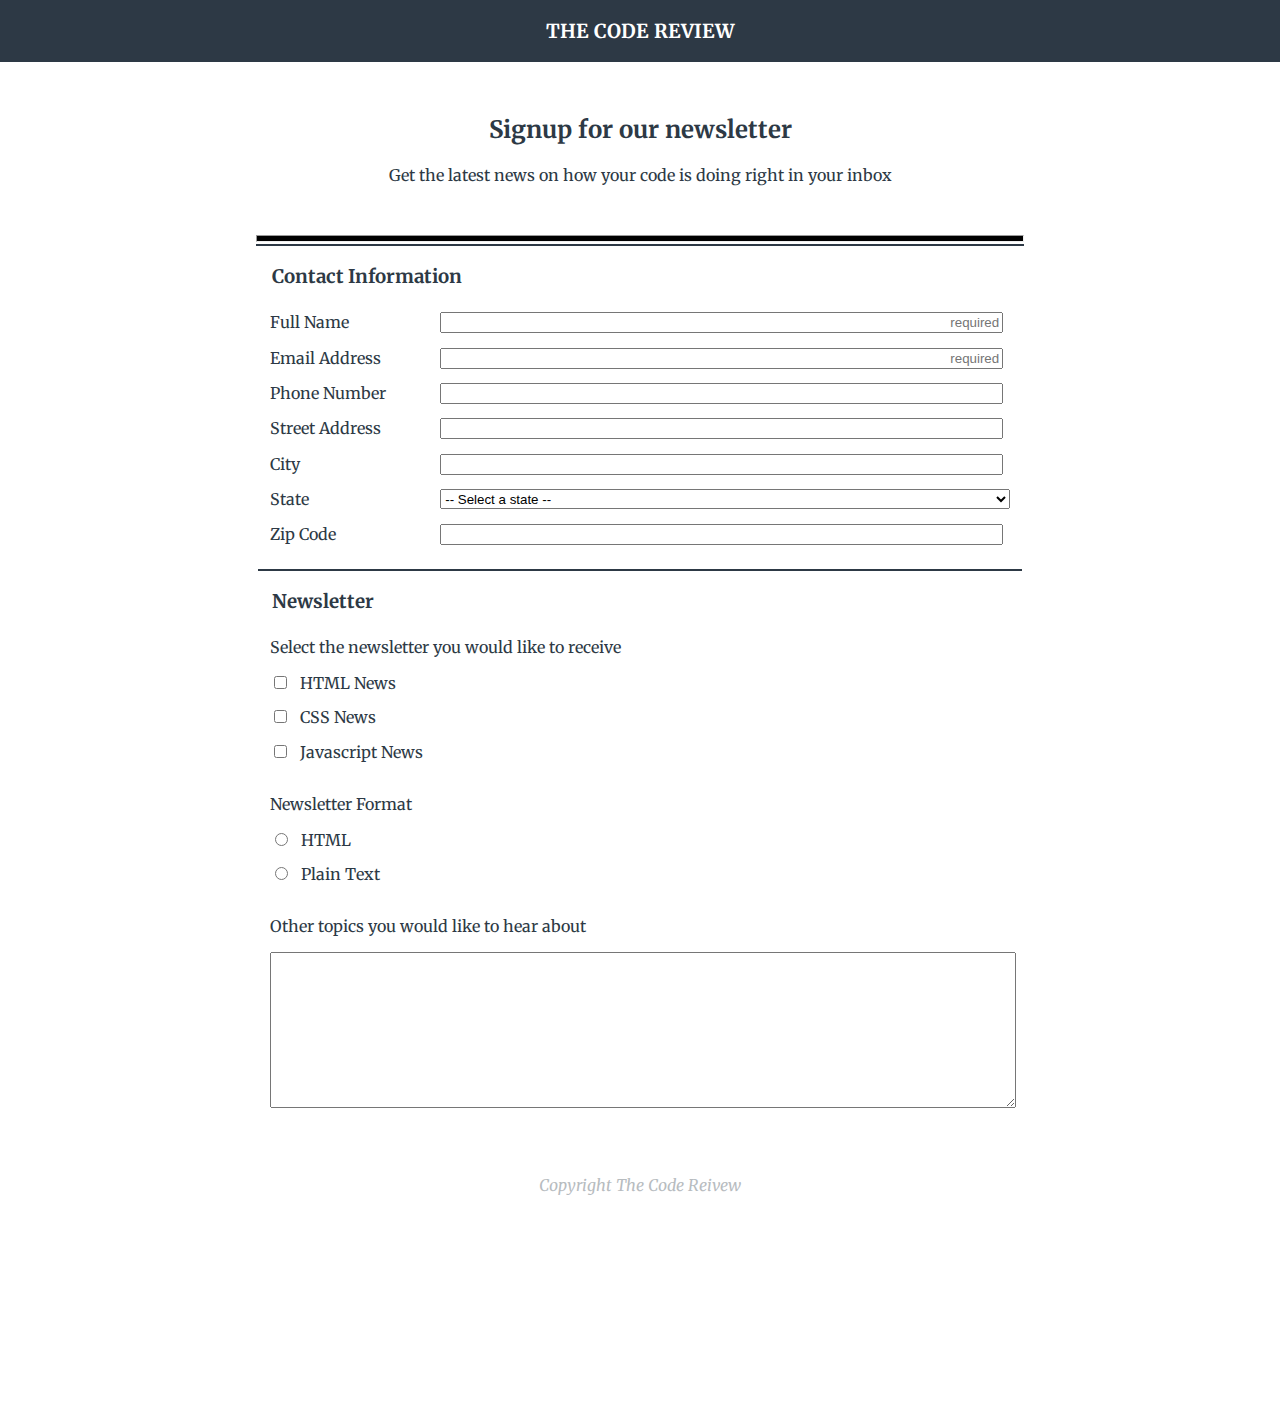
==== index.html @ 877d1f96 "fix: Fix difficulty in updating demo page" ====
<!DOCTYPE html>
<html>
  <head>
    <meta charset="utf-8">
    <meta name="viewport" content="width=device-width,initial-scale=1">
    <title>Online Registration Form</title>
    <link href="https://fonts.googleapis.com/css?family=Merriweather" rel="stylesheet" />
    <link rel="stylesheet" href="./style/style.css" />
  </head>
  <body>
    <header>
      <h1 class="logo"><a href="#">The Code Review</a></h1>
    </header>
    <main>
      <section class="newsletter-headline">
        <div>
          <h2 class="title">Signup for our newsletter</h2>
          <p class="subtitle">Get the latest news on how your code is doing right in your inbox</p>
        </div>
        <hr>
      </section>
      <section class="newsletter-form">
        <form>
          <fieldset id="form-contact-information">
            <legend><h3>Contact Information</h3></legend>
            <div class="form-group">
              <label for="form-fullname">Full Name</label>
              <input id="form-fullname" type="text" name="fullname" placeholder="required" required>
            </div>
            <div class="form-group">
              <label for="form-email">Email Address</label>
              <input id="form-email" type="email" name="email"/ placeholder="required" required>
            </div>
            <div class="form-group">
              <label for="form-phone-numb">Phone Number</label>
              <input id="form-phone-numb" type="tel" name="phone-number" />
            </div>
            <div class="form-group">
              <label for="form-street-address">Street Address</label>
              <input id="form-street-address" name="street-address" />
            </div>
            <div class="form-group">
              <label for="form-city">City</label>
              <input id="form-city" type="text" name="city" />
            </div>
            <div class="form-group">
              <label for="form-state">State</label>
              <select id="form-state" name="state">
                <option disabled selected value>-- Select a state --</option>
                <option value="alabama">Alabama</option>
                <option value="arizona">Arizona</option>
              </select>
            </div>
            <div class="form-group">
              <label for="form-zip-code">Zip Code</label>
              <input id="form-zip-code" type="text" name="zip-code" />
            </div>
          </fieldset>
          <fieldset id="form-newsletter">
            <legend><h3>Newsletter</h3></legend>
            <div class="form-group">
              <p>Select the newsletter you would like to receive</p>
              <div class="form-checkbout-radio-group">
                <input type="checkbox" name="newsletter-options" value="html-news" /><label>HTML News</label>
              </div>
              <div class="form-checkbout-radio-group">
                <input type="checkbox" name="newsletter-options" value="css-news" /><label>CSS News</label>
              </div>
              <div class="form-checkbout-radio-group">
                <input type="checkbox" name="newsletter-options" value="javascript-news" /><label>Javascript News</label>
              </div>
            </div>
            <div class="form-group">
              <p>Newsletter Format</p>
              <div class="form-checkbout-radio-group">
                <input type="radio" name="newsletter-format" value="html" /><label>HTML</label>
              </div>
              <div class="form-checkbout-radio-group">
                <input type="radio" name="newsletter-format" value="plain-text" /><label>Plain Text</label>
              </div>
            </div>
            <div class="form-group">
              <p>Other topics you would like to hear about</p>
              <textarea name="newsletter-other-topics"></textarea>
            </div>
          </fieldset>
        </form>
      </section>
    </main>
    <footer>
      <span><i>Copyright The Code Reivew</i></span>
    </footer>
  </body>
</html>
---- style/style.css ----
:root {
  /*background-color: red;*/
  font-family: 'Merriweather', serif;
  color: #2D3945;
}

body {
  margin: 0;
  padding: 0;
  display: flex;
  flex-direction: column;
  min-height: 100vh;
}

header {
  background-color: #2D3945;
  color: #8C8E90;

  display: flex;
  justify-content: center;
}

main {
  background-color: white;

  flex: 1;

  padding: 0 0.8em;
}

footer {
  color: #B7BCBf;

  min-height: 180px;
  padding: 1.3em 0;

  display: flex;
  justify-content: center;


}

fieldset {
  border-bottom: solid 2px;
  border-top: none;
  border-left: none;
  border-right: none;
}

fieldset:last-of-type {
  border-bottom: none;
}

input[type="checkbox"],
input[type="radio"] {
  margin-right: 1em;
}

:placeholder-shown {
  text-align: right;
}

.form-group,
.form-checkbout-radio-group {
  margin-bottom: 0.9em;
}

#form-newsletter .form-group {
  margin-bottom: 2em;
}

#form-newsletter p {
  margin-top: 0;
}

#form-newsletter textarea {
  width: 100%;
  height: 150px;
}

#form-contact-information .form-group {
  display: flex;
  flex-wrap: wrap;
}

#form-contact-information label {
  margin-bottom: 0.4em;
}

#form-contact-information label,
#form-contact-information input,
#form-state {
  width: 100%;
}

#form-zip-code {
  width: 100px;
}

.logo {
  margin: 0;
  font-size: 1.20em;
}

.logo a {
  padding: 1em;
  display: block;
  color: white;
  text-decoration: none;
  text-transform: uppercase;
}

.newsletter-headline {
  border-bottom: solid 2px;
  text-align: center;
}

.newsletter-headline > div {
  padding: 1em;
}

.newsletter-headline > hr {
  margin: 2px 0;
  height: 5px;
  background-color: black;
}

.newsletter-headline .title {
  font-size: 1.25em;
}


@media screen and (min-width: 768px) {
  main {
    width: 80%;
    max-width: 768px;
    margin: auto;
  }

  footer {
    min-height: 210px;
  }

  #form-contact-information .form-group {
    flex-wrap: nowrap;
  }

  #form-contact-information label {
    width: 23%;

    margin: 0em;
  }

  #form-contact-information input {
    width: 75%;
  }

  #form-state {
    width: 77%;
  }

  .newsletter-headline > div {
    padding: 2em 1em;
  }

  .newsletter-headline .title {
    font-size: 1.5em;
  }
}
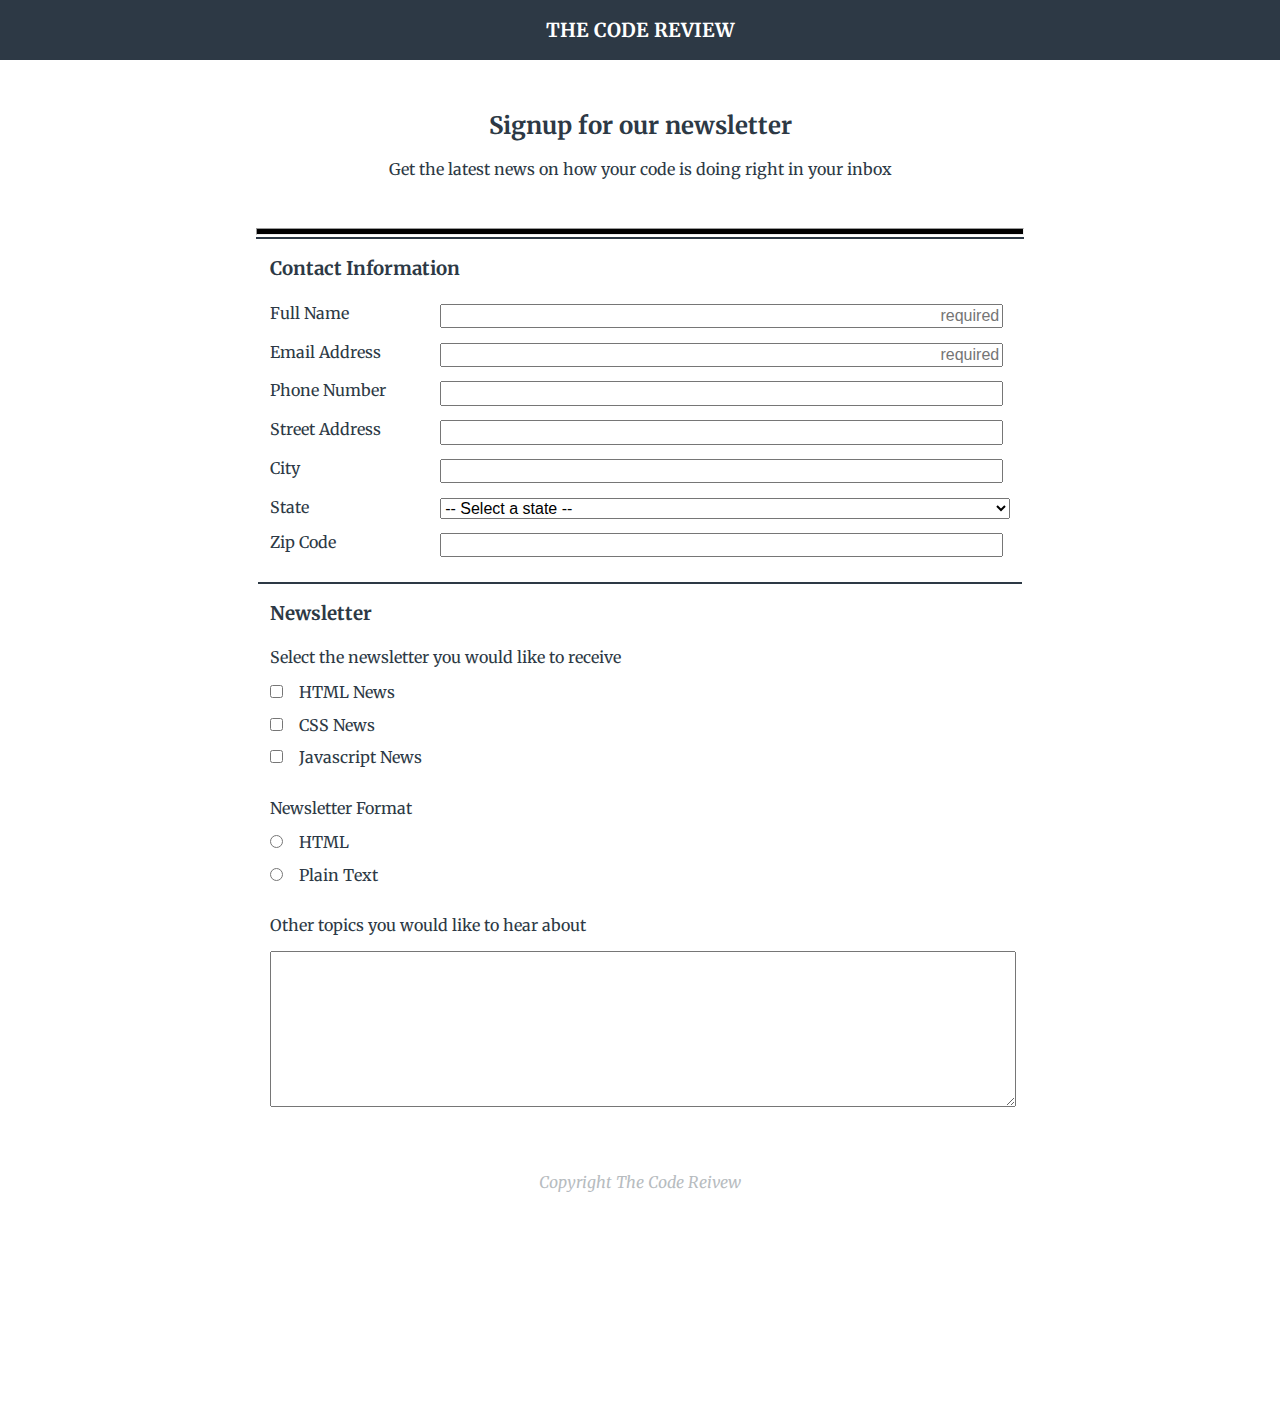
==== commit 338c6144: "style: Even out style accross multiple browsers" ====
--- a/index.html
+++ b/index.html
@@ -4,6 +4,7 @@
     <meta charset="utf-8">
     <meta name="viewport" content="width=device-width,initial-scale=1">
     <title>Online Registration Form</title>
+    <link rel="stylesheet" href="./style/normalize.css" />
     <link href="https://fonts.googleapis.com/css?family=Merriweather" rel="stylesheet" />
     <link rel="stylesheet" href="./style/style.css" />
   </head>
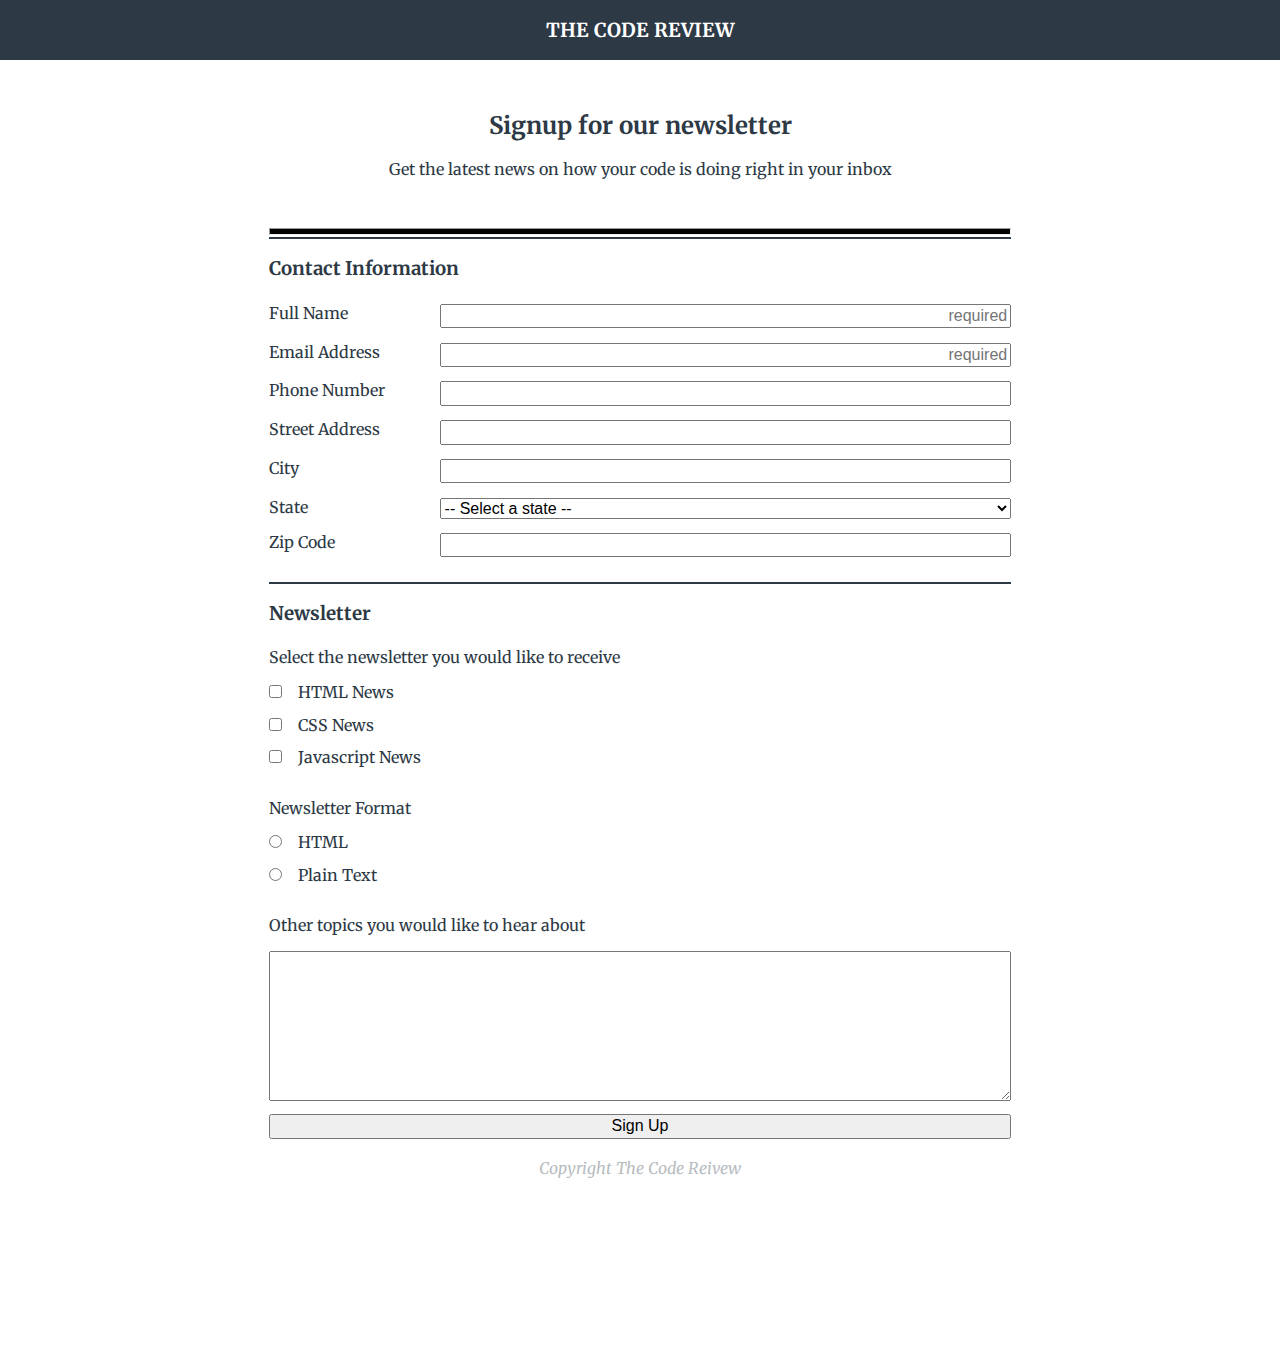
==== commit 540bf6e9: "feat: Add submit button at the end of the form" ====
--- a/index.html
+++ b/index.html
@@ -85,6 +85,7 @@
               <textarea name="newsletter-other-topics"></textarea>
             </div>
           </fieldset>
+          <input type="submit" value="Sign Up" />
         </form>
       </section>
     </main>
--- a/style/style.css
+++ b/style/style.css
@@ -1,3 +1,7 @@
+* {
+  box-sizing:border-box;
+}
+
 :root {
   /*background-color: red;*/
   font-family: 'Merriweather', serif;
@@ -45,10 +49,20 @@
   border-top: none;
   border-left: none;
   border-right: none;
+
+  margin-left: 0;
+  margin-right: 0;
+  padding-left: 0;
+  padding-right: 0;
 }
 
 fieldset:last-of-type {
   border-bottom: none;
+}
+
+form {
+  display: flex;
+  flex-direction: column;
 }
 
 input[type="checkbox"],
@@ -67,6 +81,10 @@
 
 #form-newsletter .form-group {
   margin-bottom: 2em;
+}
+
+#form-newsletter .form-group:last-child {
+  margin-bottom: 0;
 }
 
 #form-newsletter p {
@@ -151,11 +169,8 @@
     margin: 0em;
   }
 
-  #form-contact-information input {
-    width: 75%;
-  }
-
-  #form-state {
+  #form-contact-information input,
+  #form-contact-information select {
     width: 77%;
   }
 
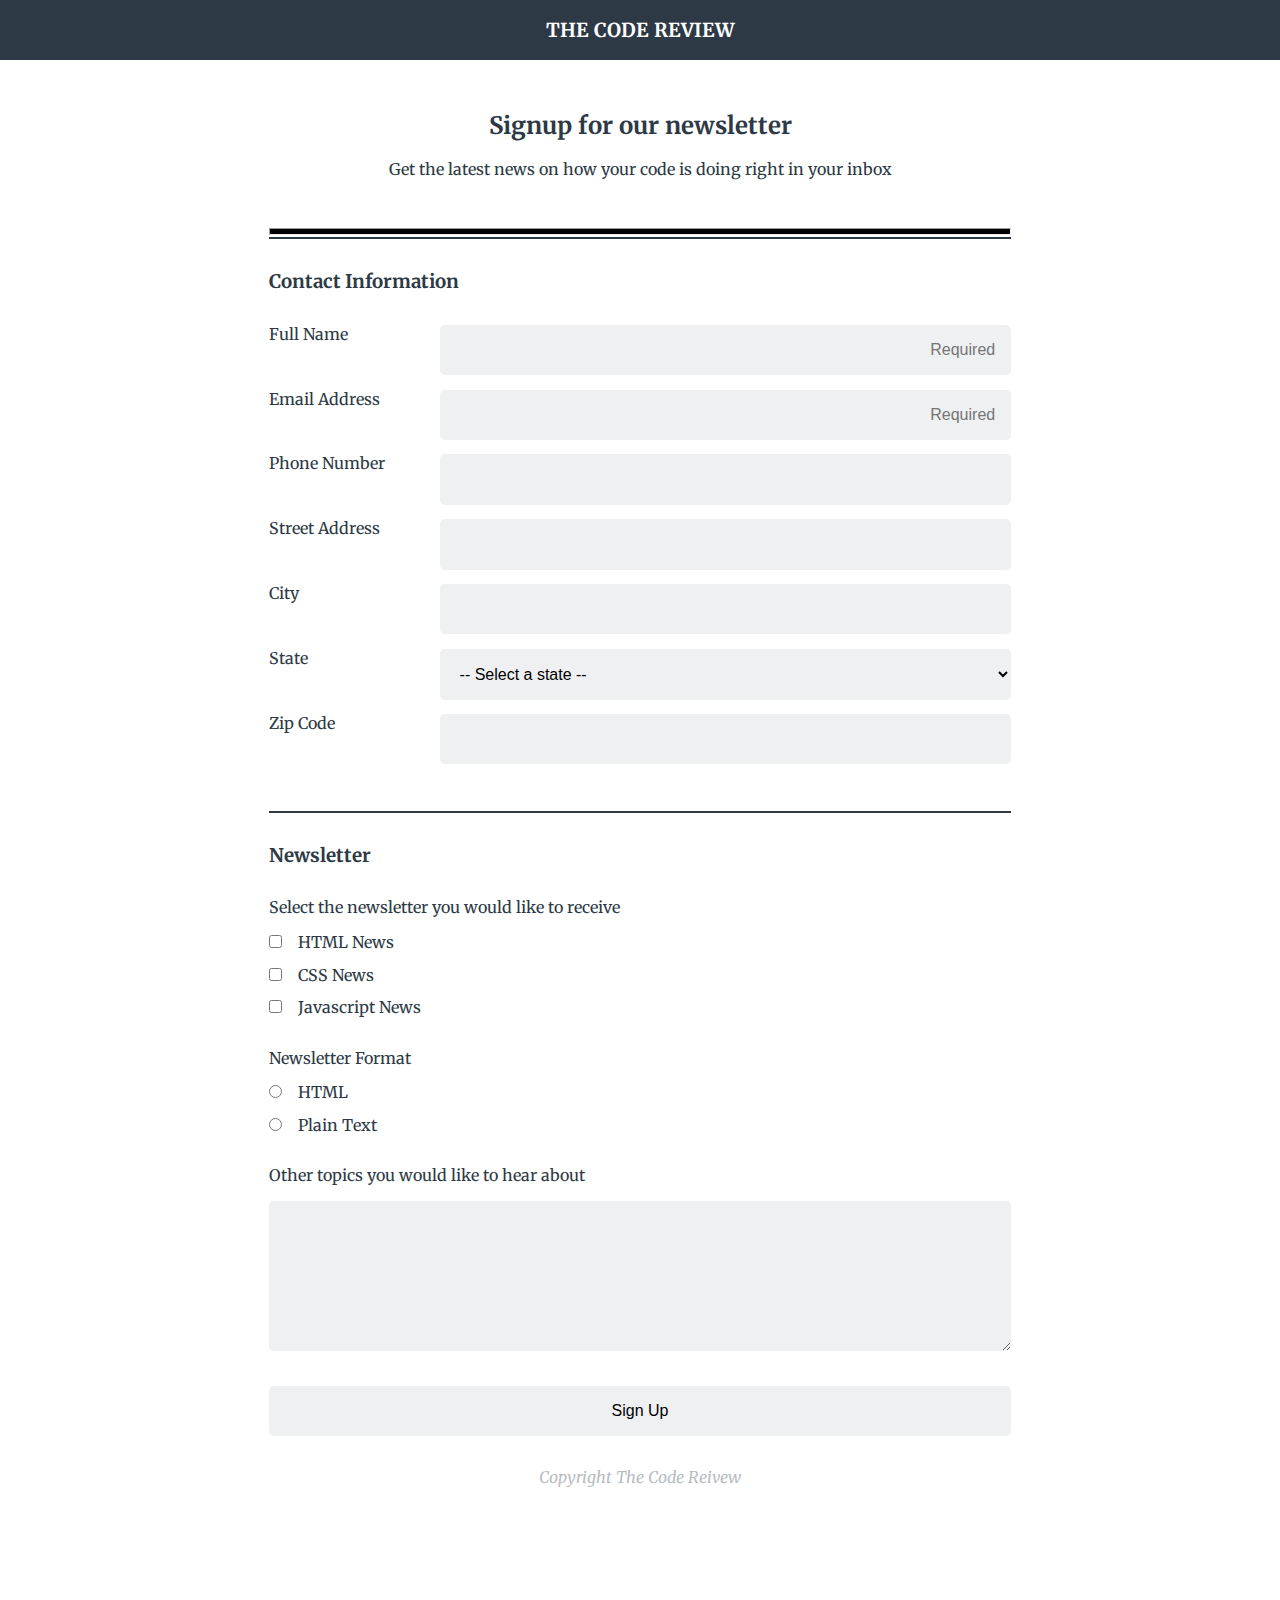
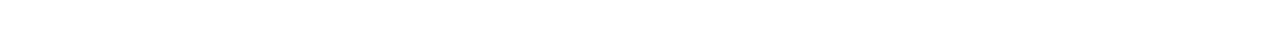
==== commit 9a116f6e: "style: Capitalize placeholder words" ====
--- a/index.html
+++ b/index.html
@@ -26,11 +26,11 @@
             <legend><h3>Contact Information</h3></legend>
             <div class="form-group">
               <label for="form-fullname">Full Name</label>
-              <input id="form-fullname" type="text" name="fullname" placeholder="required" required>
+              <input id="form-fullname" type="text" name="fullname" placeholder="Required" required>
             </div>
             <div class="form-group">
               <label for="form-email">Email Address</label>
-              <input id="form-email" type="email" name="email"/ placeholder="required" required>
+              <input id="form-email" type="email" name="email"/ placeholder="Required" required>
             </div>
             <div class="form-group">
               <label for="form-phone-numb">Phone Number</label>
--- a/style/style.css
+++ b/style/style.css
@@ -36,7 +36,7 @@
   color: #B7BCBf;
 
   min-height: 180px;
-  padding: 1.3em 0;
+  padding: 2em 0;
 
   display: flex;
   justify-content: center;
@@ -50,10 +50,8 @@
   border-left: none;
   border-right: none;
 
-  margin-left: 0;
-  margin-right: 0;
-  padding-left: 0;
-  padding-right: 0;
+  margin:0;
+  padding: 2em 0;
 }
 
 fieldset:last-of-type {
@@ -68,6 +66,28 @@
 input[type="checkbox"],
 input[type="radio"] {
   margin-right: 1em;
+}
+
+input[type="submit"],
+button[type="submit"] {
+  padding: 1em;
+}
+
+input,
+select,
+textarea {
+  padding: 1em;
+  background-color: #EFF0F1;
+  border-style: none;
+  border-radius: 5px;
+}
+
+legend {
+  padding-top: 2em;
+}
+
+legend h3 {
+  margin: 0;
 }
 
 :placeholder-shown {
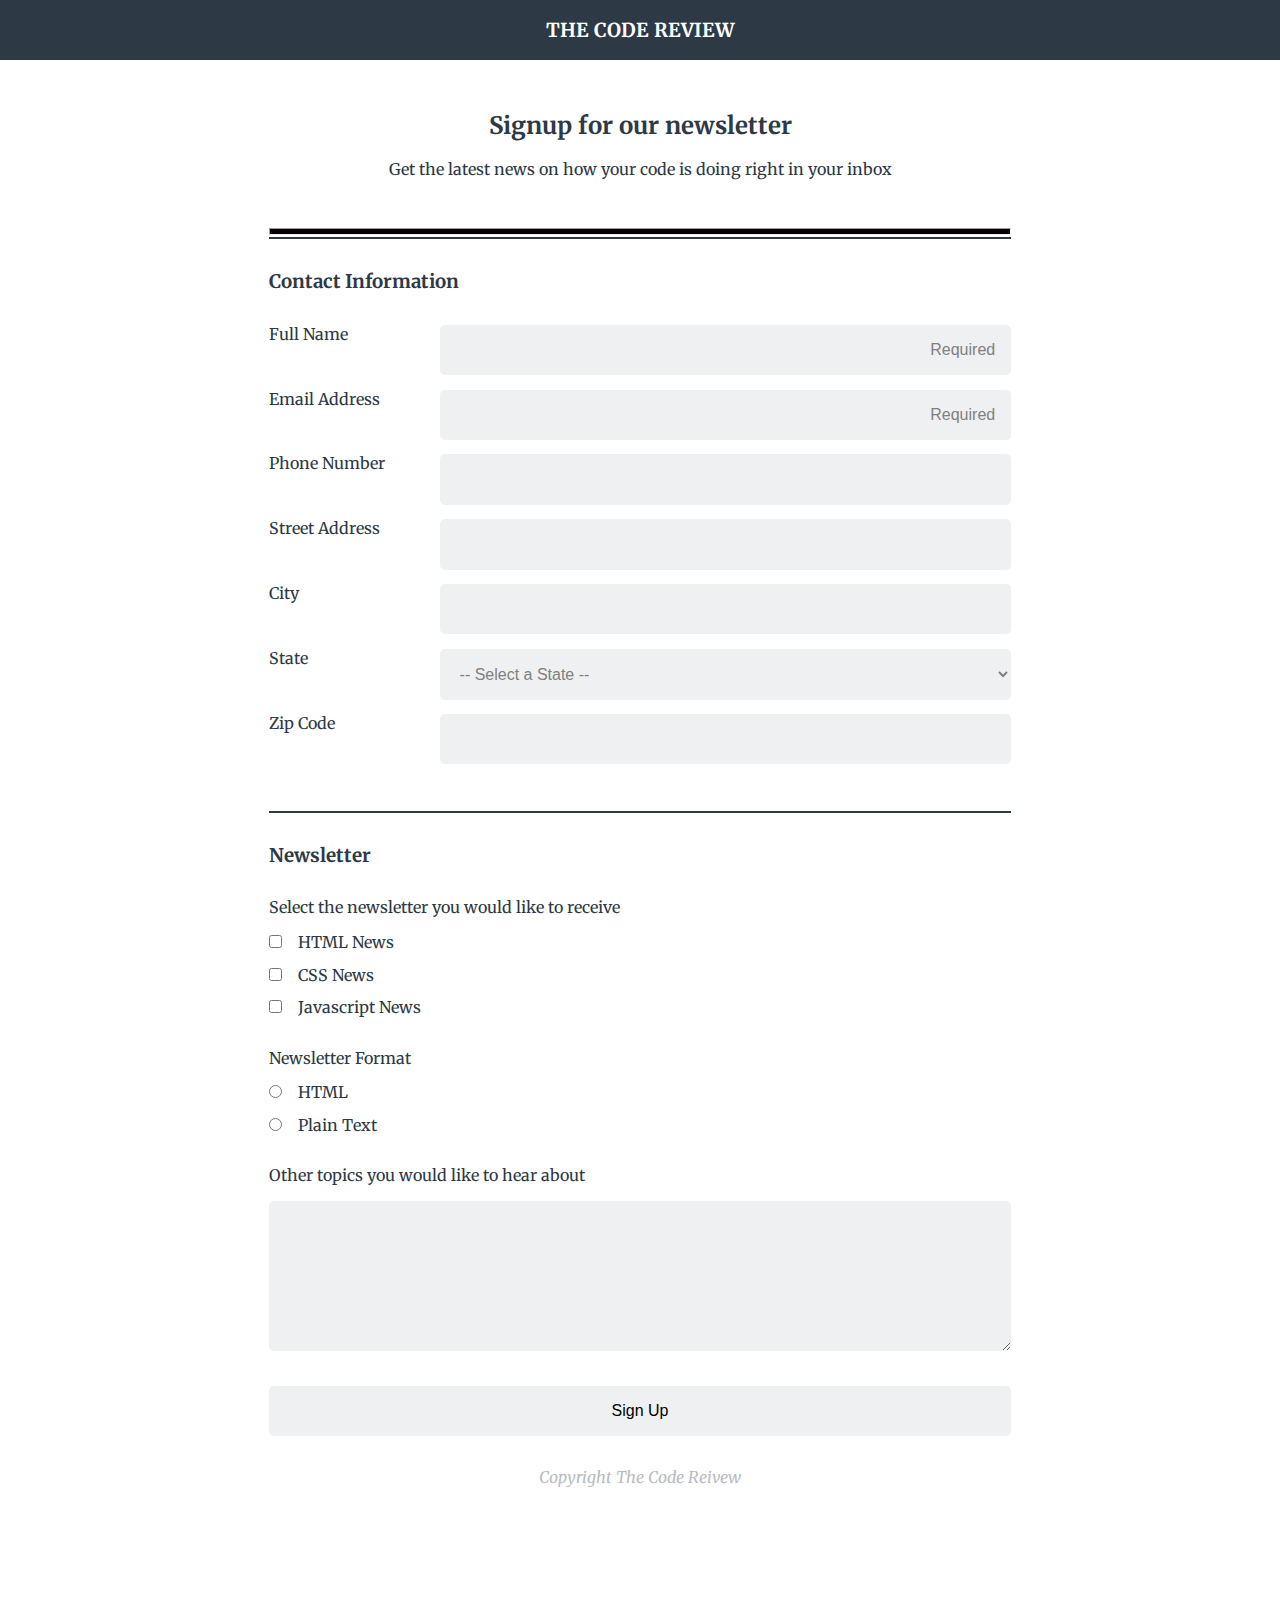
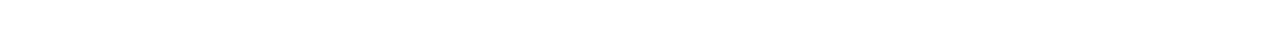
==== commit 184816bd: "style: Color placeholder words" ====
--- a/index.html
+++ b/index.html
@@ -47,7 +47,7 @@
             <div class="form-group">
               <label for="form-state">State</label>
               <select id="form-state" name="state">
-                <option disabled selected value>-- Select a state --</option>
+                <option disabled selected value>-- Select a State --</option>
                 <option value="alabama">Alabama</option>
                 <option value="arizona">Arizona</option>
               </select>
--- a/style/style.css
+++ b/style/style.css
@@ -68,6 +68,11 @@
   margin-right: 1em;
 }
 
+select,
+input::placeholder {
+  color: grey;
+}
+
 input[type="submit"],
 button[type="submit"] {
   padding: 1em;
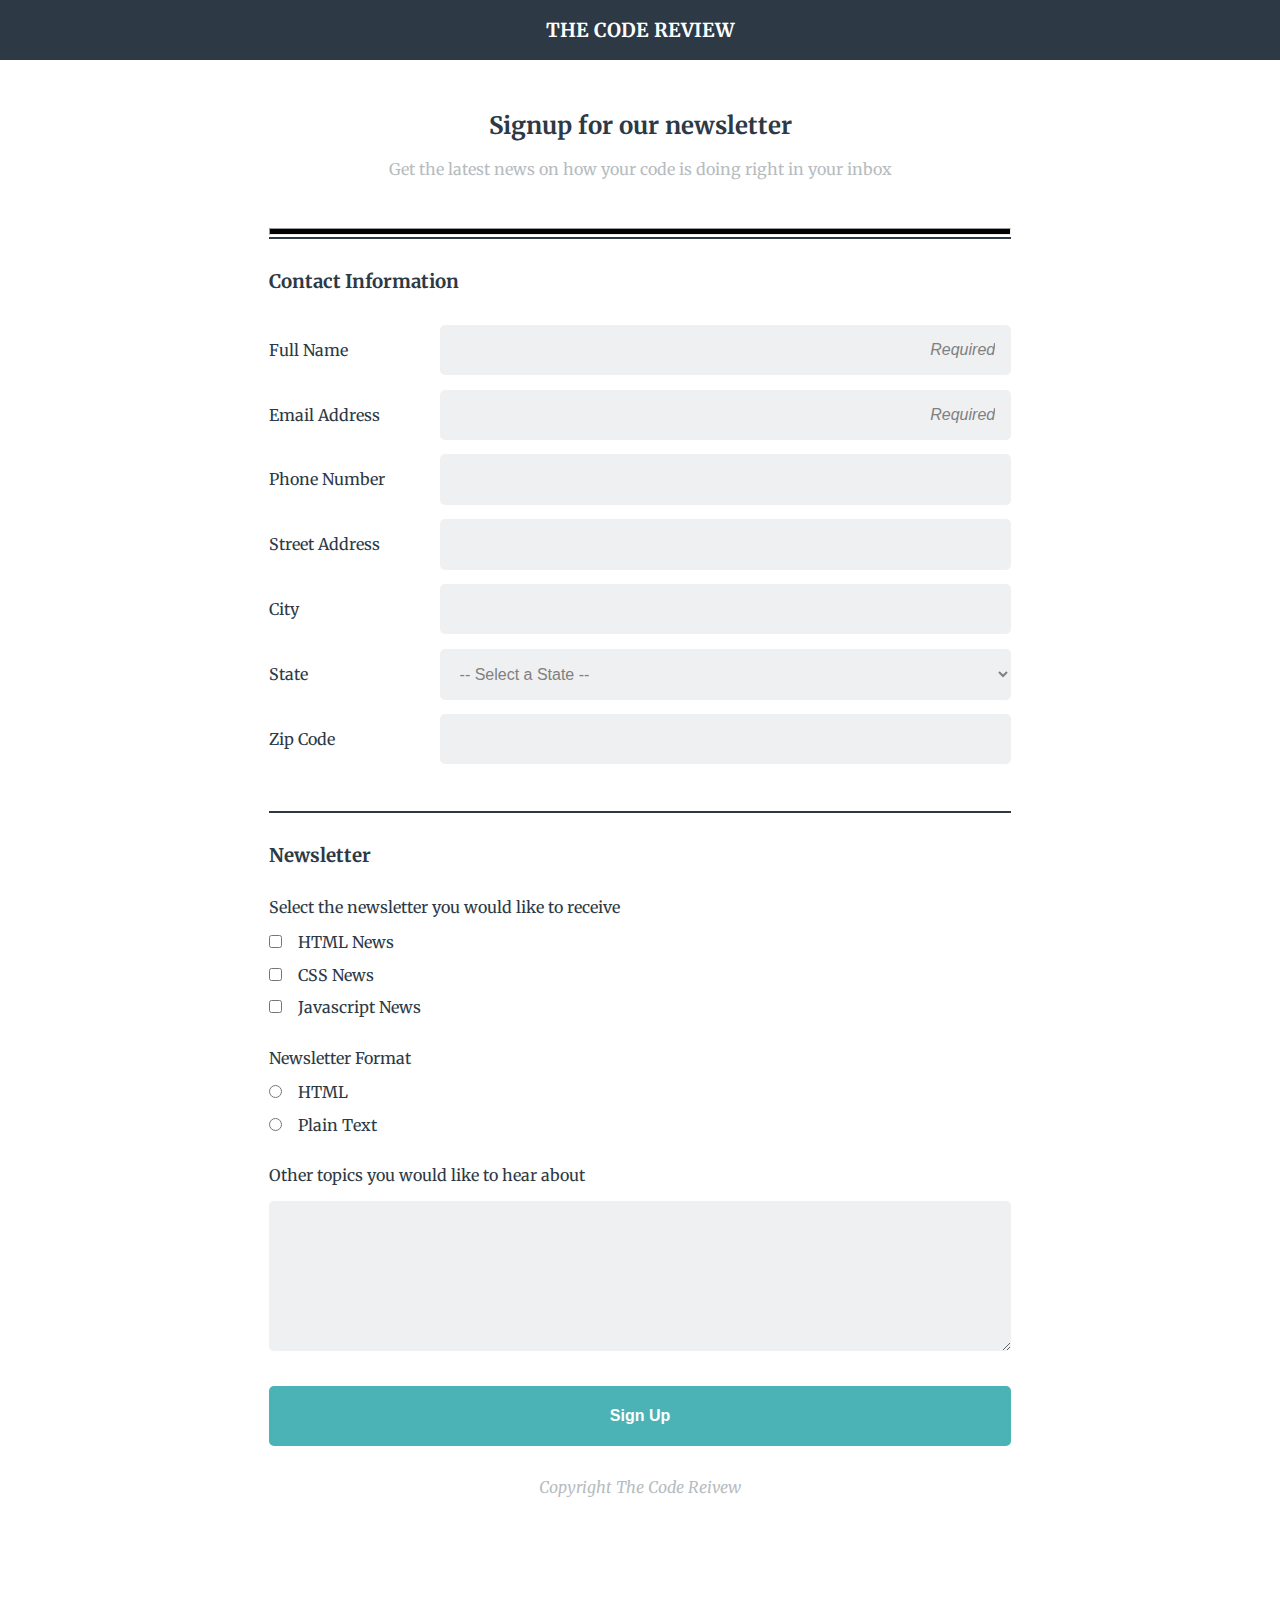
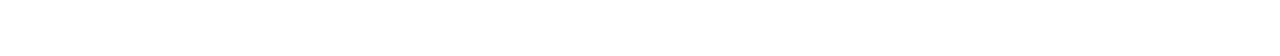
==== commit 743251e3: "fix: Properly label textarea and inputs" ====
--- a/index.html
+++ b/index.html
@@ -62,27 +62,27 @@
             <div class="form-group">
               <p>Select the newsletter you would like to receive</p>
               <div class="form-checkbout-radio-group">
-                <input type="checkbox" name="newsletter-options" value="html-news" /><label>HTML News</label>
+                <input id="news-html" type="checkbox" name="newsletter-options" value="news-html" /><label for="news-html">HTML News</label>
               </div>
               <div class="form-checkbout-radio-group">
-                <input type="checkbox" name="newsletter-options" value="css-news" /><label>CSS News</label>
+                <input id="news-css" type="checkbox" name="newsletter-options" value="news-css" /><label for="news-css">CSS News</label>
               </div>
               <div class="form-checkbout-radio-group">
-                <input type="checkbox" name="newsletter-options" value="javascript-news" /><label>Javascript News</label>
+                <input id="news-js" type="checkbox" name="newsletter-options" value="news-js" /><label for="news-js">Javascript News</label>
               </div>
             </div>
             <div class="form-group">
               <p>Newsletter Format</p>
               <div class="form-checkbout-radio-group">
-                <input type="radio" name="newsletter-format" value="html" /><label>HTML</label>
+                <input id="news-format-html" type="radio" name="newsletter-format" value="html" /><label for="news-format-html">HTML</label>
               </div>
               <div class="form-checkbout-radio-group">
-                <input type="radio" name="newsletter-format" value="plain-text" /><label>Plain Text</label>
+                <input id="news-format-plain" type="radio" name="newsletter-format" value="plain-text" /><label for="news-format-plain">Plain Text</label>
               </div>
             </div>
             <div class="form-group">
-              <p>Other topics you would like to hear about</p>
-              <textarea name="newsletter-other-topics"></textarea>
+              <label for="other-topics">Other topics you would like to hear about</label>
+              <textarea id="other-topics" name="newsletter-other-topics"></textarea>
             </div>
           </fieldset>
           <input type="submit" value="Sign Up" />
--- a/style/style.css
+++ b/style/style.css
@@ -33,15 +33,16 @@
 }
 
 footer {
-  color: #B7BCBf;
-
   min-height: 180px;
   padding: 2em 0;
 
   display: flex;
   justify-content: center;
-
-
+}
+
+footer,
+.subtitle {
+  color: #B7BCBf;
 }
 
 fieldset {
@@ -73,9 +74,16 @@
   color: grey;
 }
 
+input::placeholder {
+  font-style: italic;
+}
+
 input[type="submit"],
 button[type="submit"] {
-  padding: 1em;
+  padding: 1.3em;
+  background-color: #4BB3B6;
+  font-weight: bold;
+  color: white;
 }
 
 input,
@@ -87,6 +95,11 @@
   border-radius: 5px;
 }
 
+label[for="other-topics"] {
+  margin-bottom: 1em;
+  display:block;
+}
+
 legend {
   padding-top: 2em;
 }
@@ -128,6 +141,8 @@
 
 #form-contact-information label {
   margin-bottom: 0.4em;
+  display:flex;
+  align-items:center;
 }
 
 #form-contact-information label,
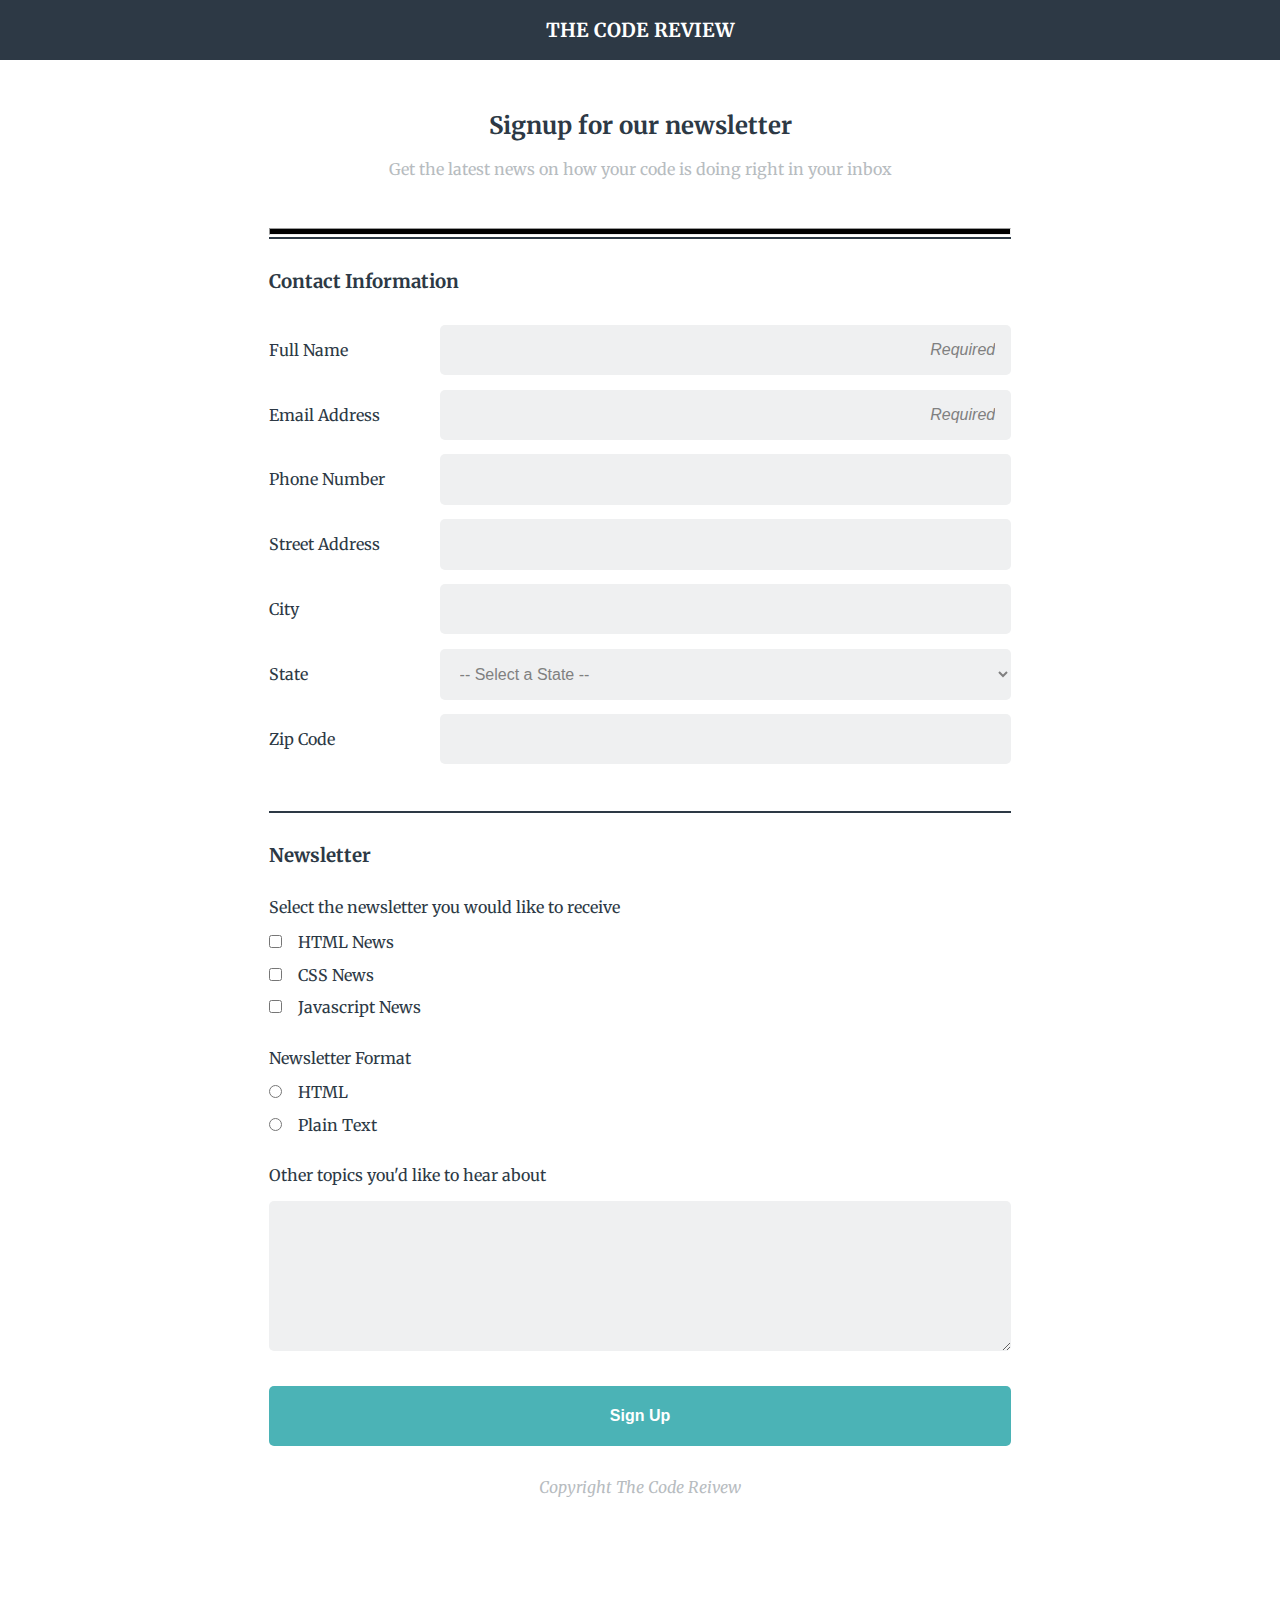
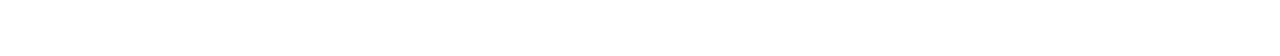
==== commit 83e8fa01: "fix: Fix to satisfy missing requirements" ====
--- a/index.html
+++ b/index.html
@@ -30,7 +30,7 @@
             </div>
             <div class="form-group">
               <label for="form-email">Email Address</label>
-              <input id="form-email" type="email" name="email"/ placeholder="Required" required>
+              <input id="form-email" type="email" name="email" placeholder="Required" required>
             </div>
             <div class="form-group">
               <label for="form-phone-numb">Phone Number</label>
@@ -38,7 +38,7 @@
             </div>
             <div class="form-group">
               <label for="form-street-address">Street Address</label>
-              <input id="form-street-address" name="street-address" />
+              <input id="form-street-address" type="text" name="street-address" />
             </div>
             <div class="form-group">
               <label for="form-city">City</label>
@@ -81,7 +81,7 @@
               </div>
             </div>
             <div class="form-group">
-              <label for="other-topics">Other topics you would like to hear about</label>
+              <label for="other-topics">Other topics you'd like to hear about</label>
               <textarea id="other-topics" name="newsletter-other-topics"></textarea>
             </div>
           </fieldset>
--- a/style/style.css
+++ b/style/style.css
@@ -95,6 +95,12 @@
   border-radius: 5px;
 }
 
+input:focus,
+select:focus,
+textarea:focus {
+  border: solid 2px #062345;
+}
+
 label[for="other-topics"] {
   margin-bottom: 1em;
   display:block;
